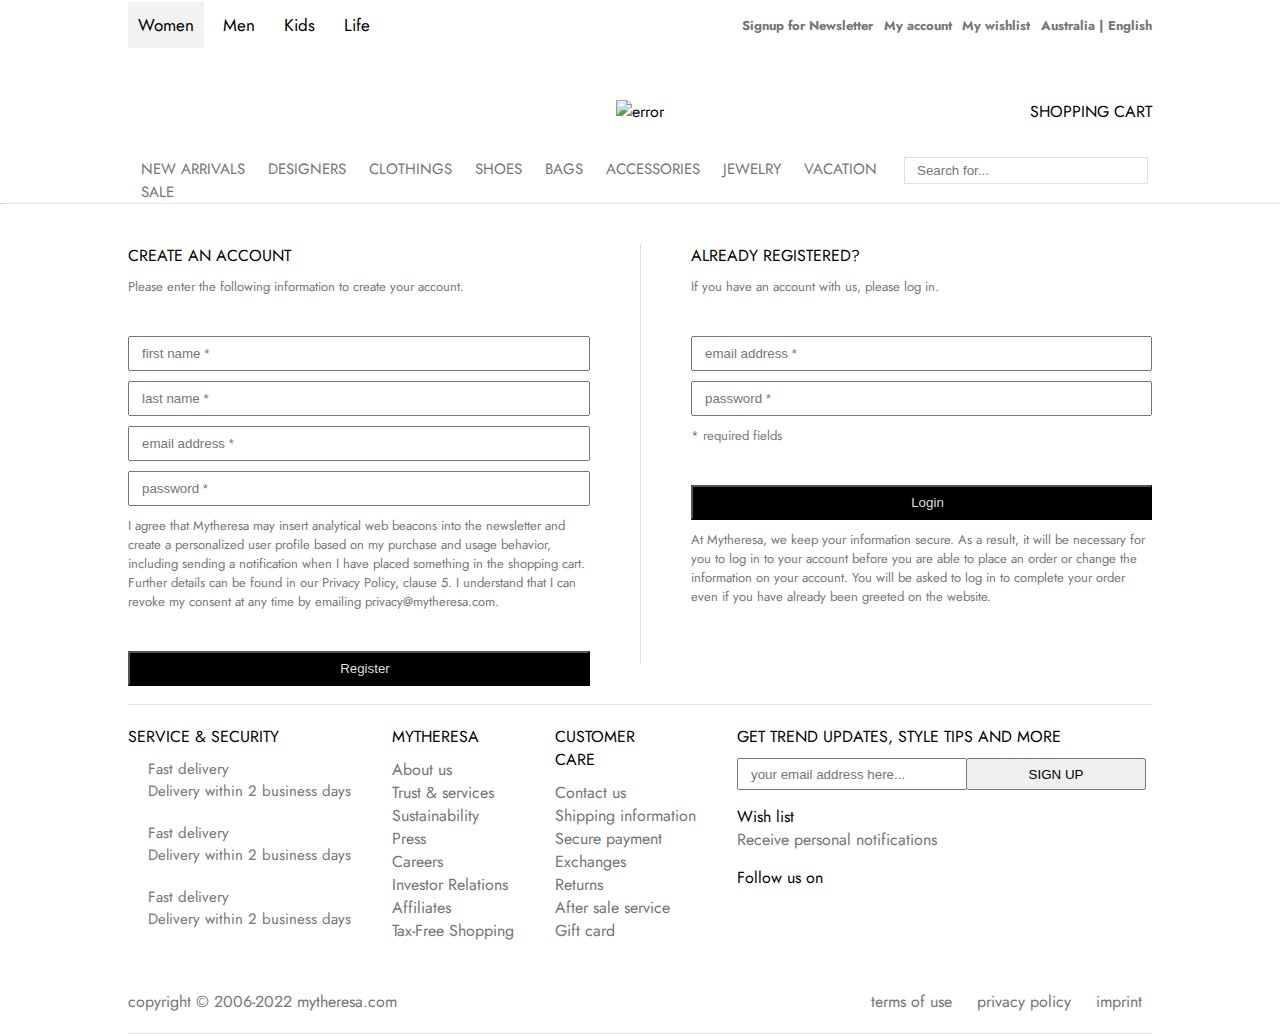
==== account.html @ c2a40b46 "day-4 issues closed" ====
<!DOCTYPE html>
<html lang="en">
  <head>
    <meta charset="UTF-8" />
    <meta http-equiv="X-UA-Compatible" content="IE=edge" />
    <meta name="viewport" content="width=device-width, initial-scale=1.0" />
    <script
      src="https://kit.fontawesome.com/8b2562b53e.js"
      crossorigin="anonymous"
    ></script>

    <link rel="stylesheet" href="styles/utils.css" />
    <link rel="stylesheet" href="styles/header.css" />
    <link rel="stylesheet" href="styles/footer.css" />
    <link rel="stylesheet" href="account.css" />
    <title>Create New Customer Account</title>
  </head>
  <body>
    <!-- Header Section -->

    <div id="navbar" class="container flex justify-between">
      <div class="left flex align-center">
        <a href="index.html">Women</a>
        <a href="men.html">Men</a>
        <a href="#">Kids</a>
        <a href="#">Life</a>
      </div>
      <div class="right flex align-center justify-between">
        <a href="#">Signup for Newsletter</a>
        <a href="account.html">My account</a>
        <a href="#">My wishlist <i class="fa-solid fa-heart"></i></a>
        <a href="#">Australia | English</a>
      </div>
    </div>
    <div id="logo-wrapper" class="flex justify-center container align-center">
      <div id="logo">
        <a href="index.html">
          <img
            src="https://www.mytheresa.com/skin/frontend/mytheresa/default/images/logo.png?v=20220906T141618"
            alt="error"
          />
        </a>
      </div>
      <a href="cart.html">
        <div>
          <span>SHOPPING CART</span>
          <i class="fa fa-shopping-cart fa-2xl"></i>
          <span id="itemCount"></span>
        </div>
      </a>
    </div>
    <div
      id="category-wrapper"
      class="container flex justify-between align-left"
    >
      <div class="left">
        <a href="#">New Arrivals</a>
        <a href="#">Designers</a>
        <a href="#">Clothings</a>
        <a href="#">Shoes</a>
        <a href="#">Bags</a>
        <a href="#">Accessories</a>
        <a href="#">Jewelry</a>
        <a href="#">Vacation</a>
        <a href="#">Sale</a>
      </div>
      <div class="right">
        <input type="text" placeholder="Search for..." />
      </div>
    </div>
    <hr />

    <div class="form-container container flex justify-left">
      <div class="form-left">
        <form class="form-register">
          <h1>CREATE AN ACCOUNT</h1>
          <p>Please enter the following information to create your account.</p>
          <input
            type="text"
            name="first_name"
            placeholder="first name *"
            required
          />
          <input
            type="text"
            name="last_name"
            placeholder="last name *"
            required
          />
          <input
            type="text"
            name="email"
            placeholder="email address *"
            required
          />
          <input type="password" name="pwd" placeholder="password *" required />
          <p>
            I agree that Mytheresa may insert analytical web beacons into the
            newsletter and create a personalized user profile based on my
            purchase and usage behavior, including sending a notification when I
            have placed something in the shopping cart. Further details can be
            found in our Privacy Policy, clause 5. I understand that I can
            revoke my consent at any time by emailing privacy@mytheresa.com.
          </p>
          <input type="submit" value="Register" />
        </form>
      </div>

      <div class="form-right">
        <form class="form-login">
          <h1>ALREADY REGISTERED?</h1>
          <p>If you have an account with us, please log in.</p>
          <input
            type="email"
            name="email"
            placeholder="email address *"
            required
          />
          <input type="password" name="pwd" placeholder="password *" required />
          <p>* required fields</p>
          <input type="submit" value="Login" />
          <p>
            At Mytheresa, we keep your information secure. As a result, it will
            be necessary for you to log in to your account before you are able
            to place an order or change the information on your account. You
            will be asked to log in to complete your order even if you have
            already been greeted on the website.
          </p>
        </form>
      </div>
    </div>

    <section class="footer-section container">
      <div class="upper flex justify-between">
        <div>
          <h1>SERVICE & SECURITY</h1>
          <div>
            <p>Fast delivery</p>
            <p>Delivery within 2 business days</p>
          </div>
          <div>
            <p>Fast delivery</p>
            <p>Delivery within 2 business days</p>
          </div>
          <div>
            <p>Fast delivery</p>
            <p>Delivery within 2 business days</p>
          </div>
        </div>
        <div>
          <h1>MYTHERESA</h1>
          <div>
            <p>About us</p>
            <p>Trust & services</p>
            <p>Sustainability</p>
            <p>Press</p>
            <p>Careers</p>
            <p>Investor Relations</p>
            <p>Affiliates</p>
            <p>Tax-Free Shopping</p>
          </div>
        </div>
        <div>
          <h1>CUSTOMER <br />CARE</h1>
          <div>
            <p>Contact us</p>
            <p>Shipping information</p>
            <p>Secure payment</p>
            <p>Exchanges</p>
            <p>Returns</p>
            <p>After sale service</p>
            <p>Gift card</p>
          </div>
        </div>
        <div>
          <h1>GET TREND UPDATES, STYLE TIPS AND MORE</h1>
          <div class="email">
            <input type="email" placeholder="your email address here..." />
            <button>SIGN UP</button>
          </div>
          <div>
            <p>Wish list</p>
            <p>Receive personal notifications</p>
          </div>
          <div>
            <p>Follow us on</p>
            <div class="social-icons">
              <i class="fa-brands fa-linkedin"></i>
              <i class="fa-brands fa-facebook"></i>
              <i class="fa-brands fa-twitter"></i>
              <i class="fa-brands fa-pinterest"></i>
              <i class="fa-brands fa-instagram"></i>
              <i class="fa-brands fa-youtube"></i>
            </div>
          </div>
        </div>
      </div>

      <div class="bottom flex justify-between">
        <div><p>copyright © 2006-2022 mytheresa.com</p></div>
        <div>
          <a href="#">terms of use</a>
          <a href="#">privacy policy</a>
          <a href="#">imprint</a>
        </div>
      </div>
    </section>

    <!-- JS -->
    <script src="account.js"></script>
  </body>
</html>
---- styles/utils.css ----
@import url("https://fonts.googleapis.com/css2?family=Jost:ital,wght@0,100;0,200;0,300;0,400;0,500;0,600;0,700;0,800;0,900;1,100;1,200;1,300;1,400;1,500;1,600;1,700;1,800;1,900&display=swap");

body {
  margin: 0;
  font-family: "Jost", sans-serif;
}

* {
  box-sizing: border-box;
  margin: 0;
  padding: 0;
}

ol,
ul {
  list-style: none;
  margin: 0;
  padding: 0;
  height: 100%;
}

a {
  color: blue;
  text-decoration: none; /* no underline */
}

.container {
  width: 80%;
  margin: auto;
}

.primary {
  color: #757575;
}

.flex {
  display: flex;
}

.justify-center {
  justify-content: center;
}

.justify-between {
  justify-content: space-between;
}

.justify-right {
  justify-content: end;
}

.justify-left {
  justify-content: start;
}

.align-center {
  align-items: center;
}
---- styles/header.css ----
#navbar {
  height: 50px;
  margin-bottom: 50px;
}

#navbar .left > a {
  padding: 0 10px;
  margin-right: 9px;
  font-size: 17px;
  color: black;
}

#navbar .left > a:nth-child(1) {
  padding: 11px 10px;
  background-color: #f2f2f2;
}

#navbar .right {
  width: 40%;
}

#navbar .right > a {
  color: #757575;
  font-size: 13px;
  font-weight: 700;
}

#logo-wrapper > a {
  position: absolute;
  right: 0;
}

#logo img {
  width: 293px;
}

#logo-wrapper {
  margin-bottom: 30px;
  position: relative;
}

#logo-wrapper a {
  color: black;
}

/* Categories Section */

#category-wrapper {
  height: 50px;
  padding: 4px;
  background-color: white;
  position: sticky;
  top: 0;
}

#category-wrapper > .left > a {
  color: #757575;
  font-size: 15px;
  text-transform: uppercase;
  padding: 0 9px;
}

#category-wrapper > .right input {
  color: #757575;
  border: 1px solid #dfdfdf;
  width: 244px;
  padding: 5px 12px;
}

hr {
  border-top: 1px solid #dfdfdf;
  border-bottom: none;
  position: sticky;
  top: 50px;
}
---- styles/footer.css ----
/* T&C Section */

.tnc-section {
  padding: 30px 80px;
  border-top: 1px solid #dfdfdf;
  text-align: left;
}

.tnc-section > h1:nth-child(1) {
  text-align: center;
}

.tnc-section h1 {
  font-size: 16px;
  word-spacing: 10;
  font-weight: 400;
  margin-bottom: 10px;
}

.tnc-section p {
  font-size: 13px;
  text-align: left;
  margin: 20px 0;
}

.tnc-section li {
  font-size: 13px;
}

.tnc-section > .left {
  width: 47%;
}

.tnc-section > .right {
  width: 47%;
}

.tnc-section li {
  list-style: disc;
  margin-left: 20px;
}

/* download-section */

.download-section {
  padding: 20px 0;
  border-top: 1px solid #dfdfdf;
  border-bottom: 1px solid #dfdfdf;
}

.download-section h1 {
  text-align: center;
  font-size: 16px;
  word-spacing: 10;
  font-weight: 400;
  margin-bottom: 10px;
}

.store-icon > div {
  width: 10%;
  margin: 10px 5px;
}

.store-icon > div > img {
  width: 100%;
}

/* footer-section */

.footer-section {
  padding: 20px 0;
  border-bottom: 1px solid #dfdfdf;
  border-top: 1px solid #dfdfdf;
}

.footer-section > .upper h1 {
  font-size: 16px;
  word-spacing: 10;
  font-weight: 400;
  margin-bottom: 10px;
}

.footer-section > .upper > div:nth-child(1) > div {
  font-size: 15px;
  word-spacing: 10;
  font-weight: 400;
  margin-bottom: 20px;
  margin-left: 20px;
}

.footer-section > .upper > div:nth-child(1) > div p:nth-child(2) {
  color: #757575;
}

.footer-section > .upper > div p {
  color: #757575;
}

.email > input {
  width: 230px;
  height: 32px;
  padding: 5px 12px;
}
.email > button {
  width: 180px;
  height: 32px;
  position: relative;
  left: -6px;
}

.email ~ div {
  margin-top: 15px;
}

.email ~ div p:nth-child(1) {
  color: black;
}

.social-icons {
  margin-top: 8px;
}

.social-icons > i {
  font-size: 25px;
  margin-right: 8px;
}

.footer-section > .bottom {
  margin-top: 40px;
}

.footer-section > .bottom > div > p {
  color: #757575;
}

.footer-section > .bottom > div > a {
  padding: 0 10px;
  color: #757575;
}
---- account.css ----
.form-container {
  height: 500px;
  padding: 40px 0;
}

.form-container h1 {
  font-size: 16px;
  word-spacing: 10;
  font-weight: 400;
  margin-bottom: 10px;
}

.form-container p {
  font-size: 13px;
  text-align: left;
  color: #757575;
  margin-bottom: 40px;
}

.form-container input {
  width: 100%;
  height: 35px;
  padding: 5px 0 5px 12px;
  color: #757575;
  margin-bottom: 10px;
}

.form-container .form-left,
.form-container .form-right {
  width: 50%;
}

.form-container .form-left {
  padding-right: 50px;
}

.form-container .form-right {
  padding-left: 50px;
  border-left: 1px solid #dfdfdf;
}

input[type="submit"] {
  background-color: black;
  color: #dfdfdf;
}
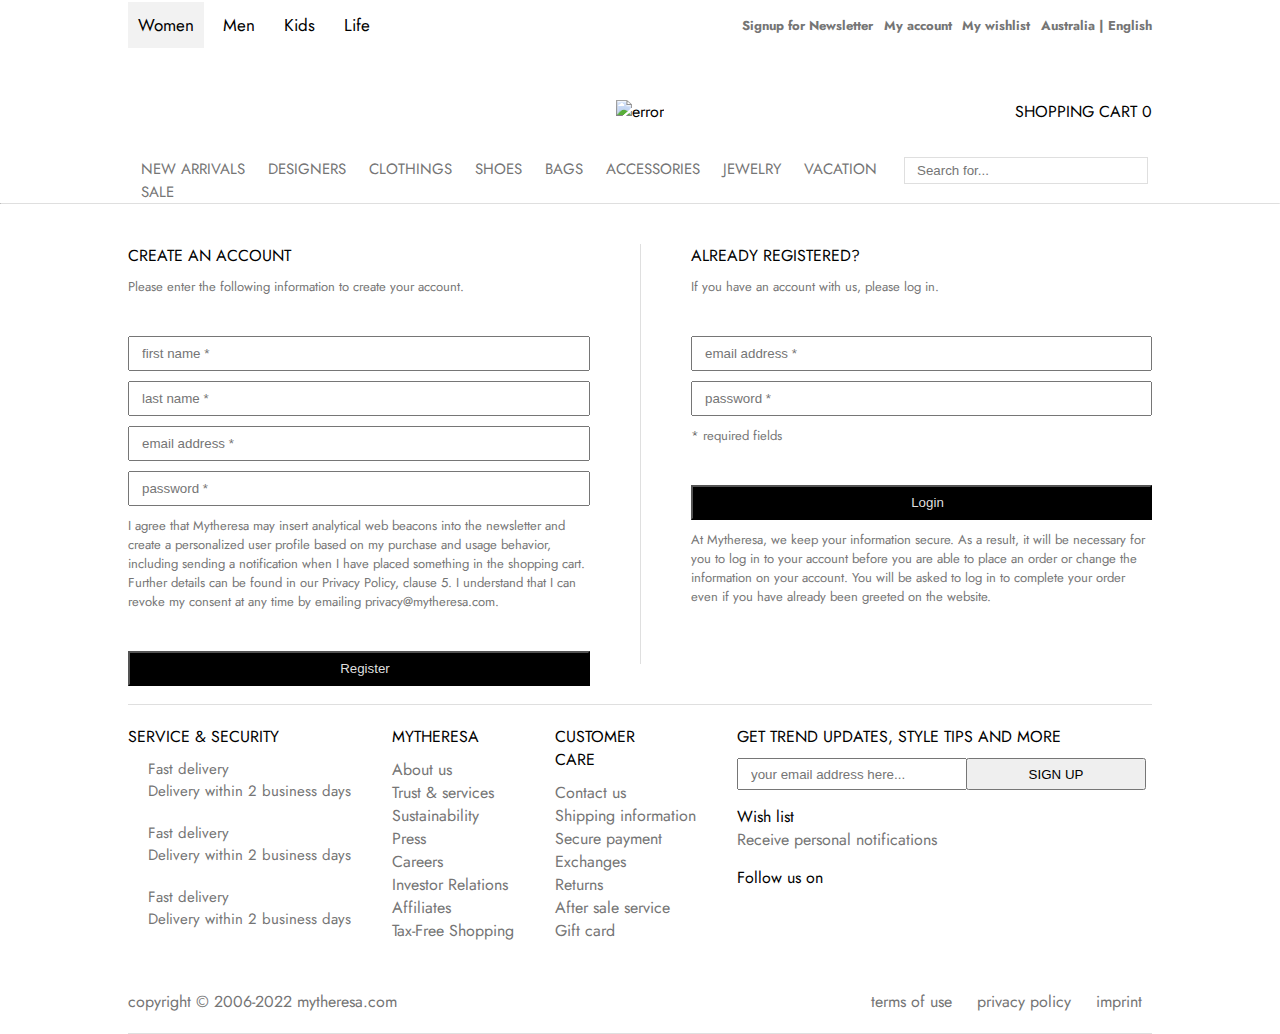
==== commit 746e41f6: "day-5 issues closed" ====
--- a/account.html
+++ b/account.html
@@ -54,15 +54,15 @@
       class="container flex justify-between align-left"
     >
       <div class="left">
-        <a href="#">New Arrivals</a>
-        <a href="#">Designers</a>
-        <a href="#">Clothings</a>
-        <a href="#">Shoes</a>
-        <a href="#">Bags</a>
-        <a href="#">Accessories</a>
-        <a href="#">Jewelry</a>
-        <a href="#">Vacation</a>
-        <a href="#">Sale</a>
+        <a href="products.html">New Arrivals</a>
+        <a href="products.html">Designers</a>
+        <a href="products.html">Clothings</a>
+        <a href="products.html">Shoes</a>
+        <a href="products.html">Bags</a>
+        <a href="products.html">Accessories</a>
+        <a href="products.html">Jewelry</a>
+        <a href="products.html">Vacation</a>
+        <a href="products.html">Sale</a>
       </div>
       <div class="right">
         <input type="text" placeholder="Search for..." />
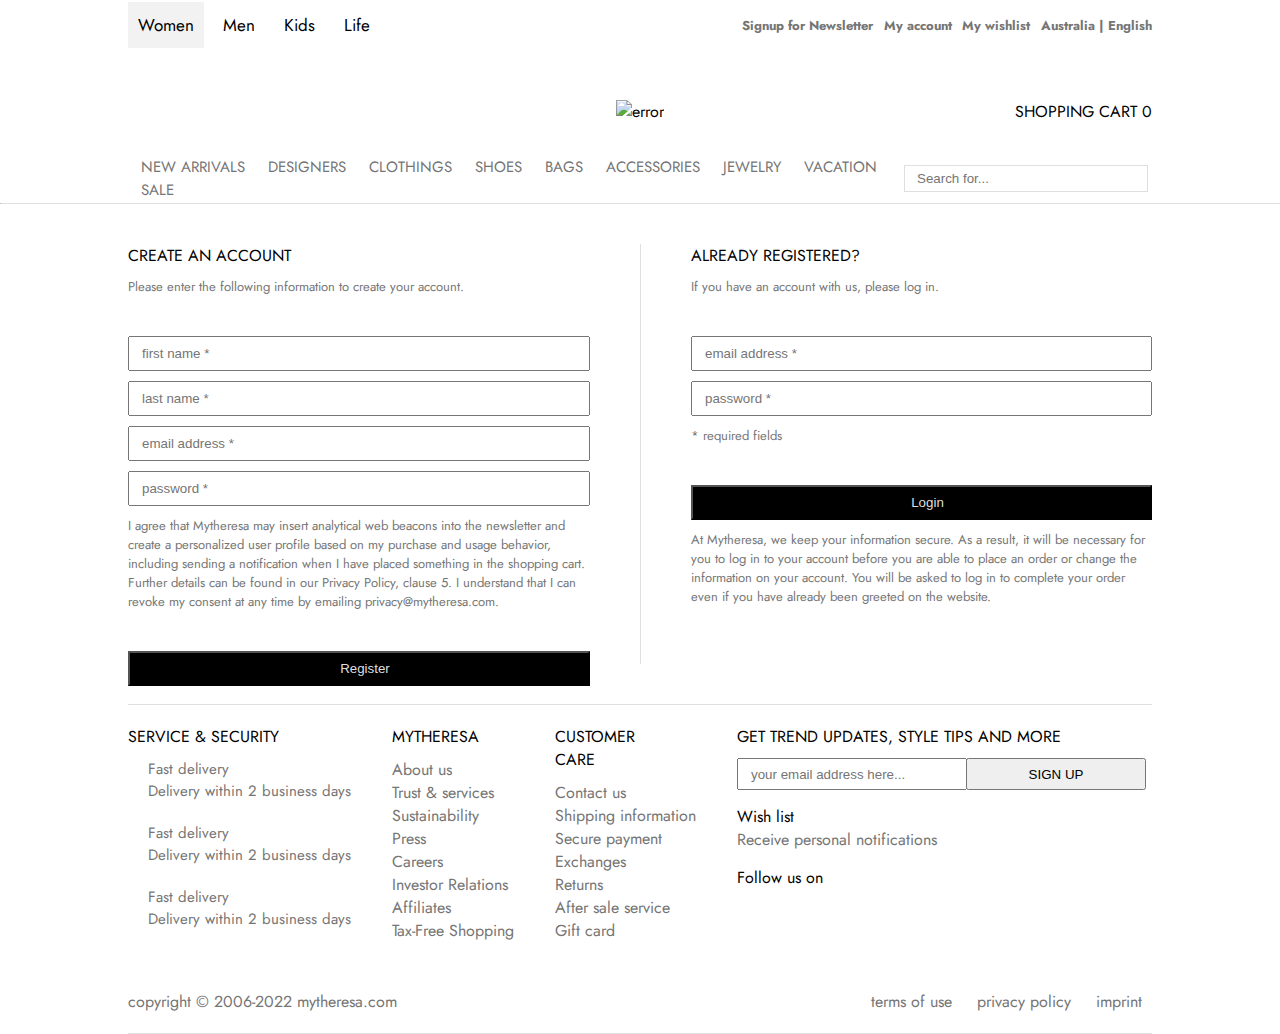
==== commit d52d30a2: "logout feature implemented" ====
--- a/account.html
+++ b/account.html
@@ -64,7 +64,7 @@
         <a href="products.html">Vacation</a>
         <a href="products.html">Sale</a>
       </div>
-      <div class="right">
+      <div class="right logout flex">
         <input type="text" placeholder="Search for..." />
       </div>
     </div>
--- a/styles/header.css
+++ b/styles/header.css
@@ -1,3 +1,11 @@
+/* logout */
+.logout > div {
+  padding: 2px 5px;
+  border-radius: 5px;
+  border: 2px solid black;
+  cursor: pointer;
+}
+
 #navbar {
   height: 50px;
   margin-bottom: 50px;
@@ -51,6 +59,7 @@
   background-color: white;
   position: sticky;
   top: 0;
+  align-items: center;
 }
 
 #category-wrapper > .left > a {
